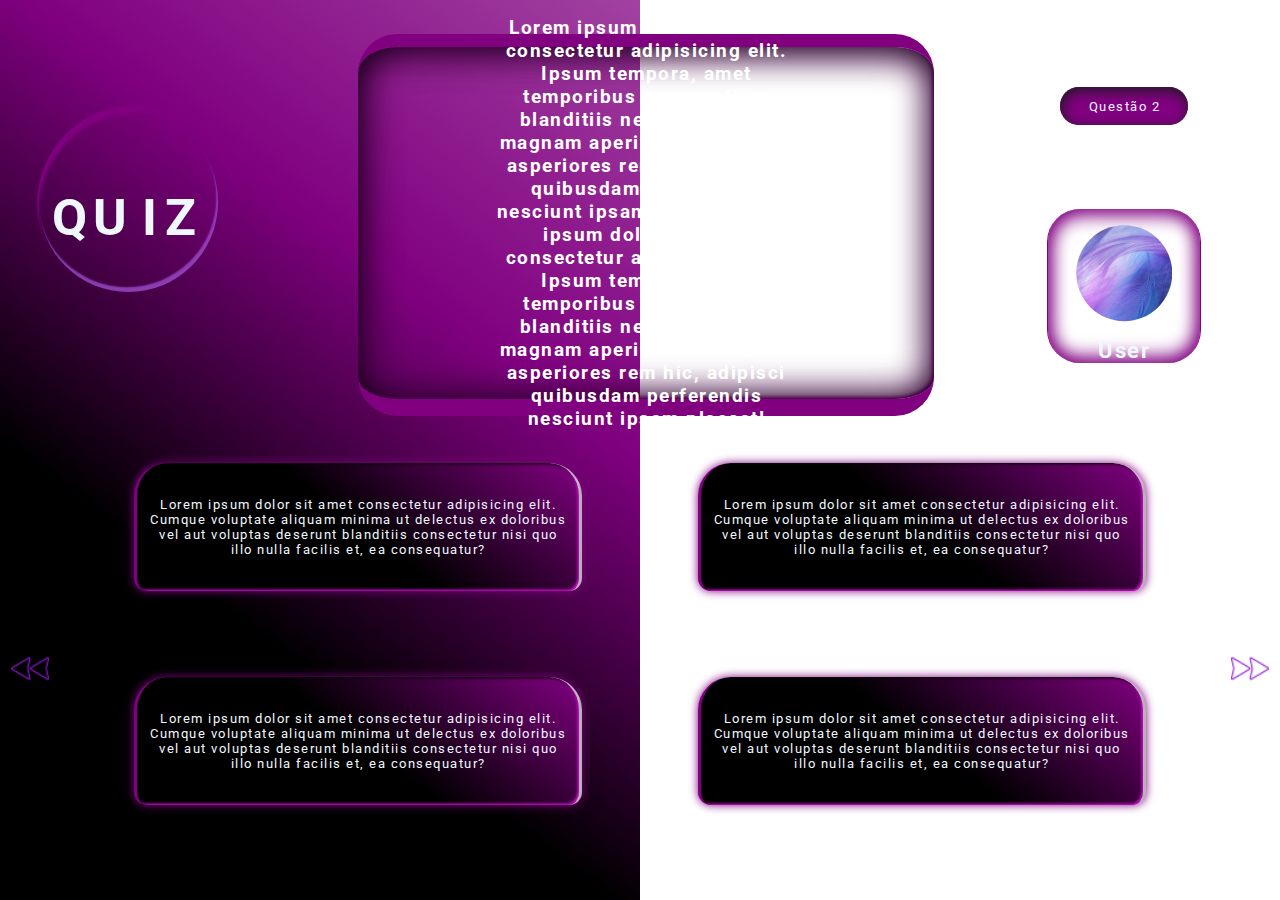
==== index2.html @ 0c753456 "first commit" ====
<!DOCTYPE html>
<html lang="en">
<head>
    <meta charset="UTF-8">
    <meta name="viewport" content="width=device-width, initial-scale=1.0">
    <link href="https://fonts.googleapis.com/css2?family=Roboto:ital,wght@0,100;0,300;0,400;0,500;0,700;0,900;1,100;1,300;1,400;1,500;1,700;1,900&display=swap" rel="stylesheet">
    <link rel="stylesheet" href="css/style.css">
    <link rel="stylesheet" href="css/animationQuiz.css">
    <title>Etec Quiz</title>
</head>
<body>
    <header>

        <div class="animation-quiz">
            <h1>
                <span class="q">
                    Q
                </span>
                <span class="u">
                    U
                </span>
                <span class="i">
                    I
                </span>
                <span class="z">
                    Z
                </span>                               
    
            </h1>
            <div class="title1"></div>
            <div class="title flex" ></div>

        </div>
        
        <div class="question-box flex">
            <h4>Lorem ipsum dolor sit amet consectetur adipisicing elit. Ipsum tempora, amet temporibus accusantium blanditiis nemo aut sequi magnam aperiam nulla earum asperiores rem hic, adipisci quibusdam perferendis nesciunt ipsam placeat!Lorem ipsum dolor sit amet consectetur adipisicing elit. Ipsum tempora, amet temporibus accusantium blanditiis nemo aut sequi magnam aperiam nulla earum asperiores rem hic, adipisci quibusdam perferendis nesciunt ipsam placeat!</h4>
        </div>
        
        <div class="content-user">

            <div class="user flex">

                <img class="img" src="img/img1.jpg" alt="">
                <h3 class="user-name" id="userName">User</h3>
            </div>

            <button class="btn-Nquestion"> Questão 2 </button>

        </div>
 
       
    </header>

    <main class="flex">

        <div class="icon-prox">
            <a  href="http://127.0.0.1:5500/index.html">
             <img src="img/anterior-botao.png" alt="PROX">
 
         </a> 
         </div>

        <div class="answer-content flex">
            
            <button class="box-answer">
                <p>Lorem ipsum dolor sit amet consectetur adipisicing elit. Cumque voluptate aliquam minima ut delectus ex doloribus vel aut voluptas deserunt blanditiis consectetur nisi quo illo nulla facilis et, ea consequatur?</p>
            </button>

            <button class="box-answer">
                <p>Lorem ipsum dolor sit amet consectetur adipisicing elit. Cumque voluptate aliquam minima ut delectus ex doloribus vel aut voluptas deserunt blanditiis consectetur nisi quo illo nulla facilis et, ea consequatur?</p>
            </button>  
            
            <button class="box-answer">
                <p>Lorem ipsum dolor sit amet consectetur adipisicing elit. Cumque voluptate aliquam minima ut delectus ex doloribus vel aut voluptas deserunt blanditiis consectetur nisi quo illo nulla facilis et, ea consequatur?</p>
            </button>

            <button class="box-answer">
                <p>Lorem ipsum dolor sit amet consectetur adipisicing elit. Cumque voluptate aliquam minima ut delectus ex doloribus vel aut voluptas deserunt blanditiis consectetur nisi quo illo nulla facilis et, ea consequatur?</p>
            </button>  

        </div>

        <div class="icon-prox">
           <a  href="http://127.0.0.1:5500/index3.html">
            <img src="img/proximo-botao.png" alt="PROX">

        </a> 
        </div>
    </main>

    <footer></footer>

</body>
</html>
---- css/style.css ----
/* ============================================================================== GERAL */

*{
    margin: 0;
    padding: 0;
    box-sizing: border-box;
    font-family: "Roboto", sans-serif;
    text-wrap: wrap;
    letter-spacing: 1.5px;
}
.flex{
    display: flex;
}
body{
    height: 100vh;
    background-image: -webkit-linear-gradient(
        233deg,
        rgba(128, 0, 128, 0.742),
        purple,
        black,
        black
    );
    background-size: contain;
    background-repeat: no-repeat;
    background-size: 50%;
    animation: animate 10s infinite linear alternate ;
    color: aliceblue;
    
}
@keyframes animate {
    0%{
        background-size: 100%;
    }
    100%{
        background-size: 300%;
    }
}
/* ============================================================================== HEADER */
header{
    display: flex;
    height: 50vh;
    width: 100%;
    justify-content: space-around;
    align-items: center;
    flex-wrap: wrap;
}
.content-user{
    width: 19%;
    height: 80%;
    display: flex;
    align-items: center;
    justify-content: space-around;
    flex-direction: column-reverse;
}
.user{
    height: 12vw;
    width: 12vw;
    flex-direction: column;
    justify-content: center;
    align-items: center;
    border-radius: 33px;
    border-left: 1px solid purple;
    border-right: 1px solid purple;
    box-shadow: 
    inset .1em .3em 1em purple,
    inset -.1em -.3em 1em purple;
    text-align: center;
    font-size: 1.5vw;
}
.img{
    height: 10vw;
    clip-path: circle();
}
.btn-Nquestion{
    background-color:purple;
    width: 10vw;
    height: 3vw;
    color: aliceblue;
    font-size: 1vw;
    border: none;
    border-radius: 33px;
    box-shadow: 
    inset .1em .3em 1em rgb(27, 26, 27),
    inset -.1em -.3em 1em purple;
}
.question-box{
    height:85%;
    width: 45%;
    border-bottom: 17px solid purple;
    border-top: 13px solid purple;
    color: white;
    text-align: center;
    align-items: center;
    justify-content: center;
    border-radius: 39px;
    box-shadow: 
    inset .1em .1em 2em black,
    inset .1em .1em 2em purple,
    inset -.1em -.1em .2em purple;
    padding: 133px;
    font-size: 1.5vw;
}
/* ============================================================================== MAIN */

main{
    justify-content: space-around;
    align-items: center;
}
.answer-content{
    width: 89%;
    height: 49vh;
    justify-content: space-around;
    flex-wrap: wrap;
    gap: 13px;
    padding: 13px;
}
.box-answer{
    background-image: -webkit-linear-gradient(
        233deg,
       rgb(128, 0, 128),
       black,
       black
   );        
   width: 35vw;
   border: none;
   height: 10vw;
   color: aliceblue;
   justify-content: space-around;
   align-items: center;
   letter-spacing: .5px;
   padding: 13px ;
   border-left: 3px solid purple;
   border-right: 3px solid rgba(213, 213, 213, 0.845);
   border-top-left-radius: 33px;
   border-top-right-radius: 33px;
   border-bottom-right-radius: 13px;
   border-bottom-left-radius: 13px;
   box-shadow: 0px 0px 10px purple,
   inset .1em .1em .2em black,
   inset -.1em -.1em .2em rgb(239, 15, 239);
   font-size: 1vw;
}
.right{
    background-image: -webkit-linear-gradient(
         233deg,
        rgb(15, 188, 56),
        black,
        black
    );        
    width: 35vw;
    height: 10vw;
    border: none;
    color: aliceblue;
    justify-content: space-around;
    align-items: center;
    text-align: justify;
    letter-spacing: .5px;
    padding: 13px ;
    border-left: 3px solid rgb(15, 188, 56);
    border-right: 3px solid rgba(213, 213, 213, 0.845);
    border-top-left-radius: 33px;
    border-top-right-radius: 33px;
    border-bottom-right-radius: 13px;
    border-bottom-left-radius: 13px;
    box-shadow: 0px 0px 10px rgb(15, 188, 56),
    inset .1em .1em .2em black,
    inset -.1em -.1em .2em rgb(11, 236, 4);

}
.icon-prox{
    height: 70%;
    width: 3%;
    display: flex;
    align-items: center;
    justify-content: center;
 
}
.icon-prox img{
    height: 3vw;
    animation: arrow 1s infinite ease-in-out alternate;
}
.icon-prox img:hover{
    height: 3.5vw;
    animation: arrow 1s infinite ease-in-out alternate;
}

@keyframes arrow {
    0%{
        transform: translateX(0);
    }
    100%{
        transform: translateX(30px);
    }
}

/* ============================================================================== MEdiaQuery HEADER */
@media (max-width:450px){
    header{
        flex-direction: column-reverse;
        height: 66%;
    }
    .question-box{
        width: 89%;
        height:53%;
        padding: 13px;
        font-size: small;

    }
    .content-user{
        height: 25%;
        width: 35%;
    }
    .user{
        height: 21vw;
        width: 21vw;
    }
    .btn-Nquestion{
        height: 5vw;
        width: 15vw;
        font-size: 1.5vw;
    }
    .answer-content{
        flex-direction: column;
        justify-content: center;
        align-items: center;
        display: grid;
    }
    main{
        flex-direction: column;
        height: 10%;
    }
    .box-answer{
        font-size: 1vw;
        height: 100%;
        width: 99%;
    }
}

@media (min-width:768px) and (max-width:1023px){
    header{
        display: flex;
        height:65%;
    }
    .question-box{
        width: 89%;
        height:23%;
        font-size: 2vw;

    }
    .user{
        height: 21vw;
        width: 21vw;
    }
    .content-user{
        height: 35%;
        width: 35%;
    }

}
/* ============================================================================== MEdiaQuery MAIN */
@media (max-width:450px){
  
    .answer-content{
        width: 89%;
        height: 33vh;
        flex-wrap: wrap;
        justify-content: space-around;
        gap: 13px;
        padding: 13px;
    }
    .answer-content{
        flex-direction: column;
        justify-content: center;
        align-items: center;
        display: grid;
        margin-top: 13px;

    }
    main{
        flex-direction: column;
        height: 10%;
    }
    .box-answer{
        font-size: 1vw;
        height: 100%;
        width: 99%;
    }
    .icon-prox img{
        height: 5vw;
    }
}
@media (min-width:768px) and (max-width:1023px){
    .answer-content{
        width: 89%;
        height: 33vh;
        flex-wrap: wrap;
        justify-content: space-around;
        gap: 13px;
        padding: 13px;
    }
    .answer-content{
        flex-direction: column;
        justify-content: center;
        align-items: center;
        display: grid;
        margin-top: 13px;
    }
    main{
        flex-direction: column;
        height: 10%;
    }
    .box-answer{
        font-size: 1vw;
        height: 100%;
        width: 99%;
    }
    .icon-prox img{
        margin-top: 55px;
    }

}
@media (min-width:500px) and (max-width:540px){
    .question-box{
        font-size: 1vw;
        text-align: center;
    }

    .answer-content{
        width: 89%;
        height: 33vh;
        flex-wrap: wrap;
        justify-content: space-around;
        gap: 13px;
        padding: 13px;
    }
    .answer-content{
        flex-direction: column;
        justify-content: center;
        align-items: center;
        display: grid;
        margin-top: 13px;
    }
    main{
        flex-direction: column;
        height: 10%;
    }
    .box-answer{
        font-size: 1vw;
        height: 100%;
        width: 99%;
    }
    .icon-prox img{
        margin-top: 55px;
    }

}
---- css/animationQuiz.css ----
.animation-quiz{
    height: 20vw;
    width: 20vw;
    position: relative;
}
.title{
    width: 15.5vw;
    height: 15.5vw;
    border-radius: 50%;
    position: absolute;
    left: 1.3%;
    top: 3%;
    box-shadow: 
    inset .1em .5em .2em purple;
    animation: rotate1 8s infinite linear reverse;
}
.title1{
    width: 14vw;
    height: 14vw;
    border-radius: 50%;
    position: absolute;
    left: 2%;
    top: 6%;
    box-shadow: 
    inset -.1em -.3em .1em rgba(155, 72, 199, 0.836);
    animation: rotate 10s infinite linear;
}
@keyframes rotate {
    0%{
        transform: rotate(0);

    }
    
    100%{
        transform: rotate(360deg);
    }
}
@keyframes rotate1 {
    0%{
        transform: rotate(0);
        filter: blur(5px);
    }
    
    100%{
        transform: rotate(360deg);
        filter: blur(5px);
    }
}

.q{
    animation: quiz 5.5s infinite linear alternate-reverse, 
    quiz-r 4.5s infinite linear alternate-reverse ;    
    position: absolute;
    left:7%;
    top: 35%;
}
.u{
    animation: quizu 5.5s infinite linear alternate-reverse, 
    quizu-r 4.5s infinite linear alternate-reverse ;  
    position: absolute;
    left:23%;
    top: 35%;
}
.i{
    animation: quiz 5.5s infinite linear alternate-reverse, 
    quiz-r 4.5s infinite linear alternate-reverse ; 
    position: absolute;
    left:42%;
    top: 35%;
}
.z{
    animation: quizu 5.5s infinite linear alternate-reverse, 
    quizu-r 4.5s infinite linear alternate-reverse ;
    position: absolute;
    left:51%;
    top: 35%;
}
.span{
    position: relative;
    width: 100%;
    height: 6vw;
}
@keyframes quiz {
    0%{
        transform: rotateX(-33deg);
        transform: scale(30px);
        text-shadow: purple 0px 0px 33px;
        top: 30%;
    }
    33%{
        transform: skewX(-5deg);
        transform: scale(33px);
        opacity: 0;

    }
    66%{
        transform: skewX(-8deg);
        transform: scale(35px);

    }
    100%{
        transform : skewX(-13deg);
        transform: scale(38px);
        color: purple;
        text-shadow:  purple 0px 0px 33px;
    }
}

@keyframes quiz-r {
    0%{
        transform: scale(30px);
        transition: 1s;
    }
    33%{
        transform: skewX(5deg);
        transform: scaleX(33px);
        transform: rotateY(0deg);

    }
    66%{
        transform: skewX(8deg);
        transform: scale(35px);
        transform: rotateY(180deg);

    }
    100%{
        transform: skewX(13deg);
        transform: scale(38px);
        filter: blur(1px);
        text-shadow: purple 0px 0px 13px;
        height: 15vw;

    }
}
/* ================================= animacão letra u */

@keyframes quizu {
    0%{
        transform: rotate(-33deg);
        transform: scale(40px);
    }
    33%{
        transform: skewX(5deg);
        transform: scale(43px);

    }
    66%{
        transform: skewX(8deg);
        transform: scale(45px);
        height: 5vw;
        top: 30%;

    }
    100%{
        transform: skewX(13deg);
        transform: scale(48px);
        text-shadow: purple 0px 0px 33px;
        filter: blur(1px);
        height: 15vw;
        color: purple;

    }
}
@keyframes quizu-r {
    0%{
        transform: scale(40px);
    }
    33%{
        transform: skewX(-5deg);
        transform: scaleX(43px);
        transform: rotateY(0deg);

    }
    66%{
        transform: skewX(-8deg);
        transform: scale(45px);
        transform: rotateY(180deg);

    }
    100%{
        transform: skewX(-13deg);
        transform: scale(48px);
        text-shadow: purple 0px 0px 33px;

    }
}
span{
    font-size: 4vw;
}
/* =============================================================== Animação Media Query */
@media (max-width:450px){

    .q{
        animation: quiz 5.5s infinite linear alternate-reverse, 
        quiz-r 4.5s infinite linear alternate-reverse ;    
        position: absolute;
        left:7%;
        top: 35%;
    }
    .u{
        animation: quizu 5.5s infinite linear alternate-reverse, 
        quizu-r 4.5s infinite linear alternate-reverse ;  
        position: absolute;
        left:23%;
        top: 35%;
    }
    .i{
        animation: quiz 5.5s infinite linear alternate-reverse, 
        quiz-r 4.5s infinite linear alternate-reverse ; 
        position: absolute;
        left:42%;
        top: 35%;
    }
    .z{
        animation: quizu 5.5s infinite linear alternate-reverse, 
        quizu-r 4.5s infinite linear alternate-reverse ;
        position: absolute;
        left:51%;
        top: 35%;
    }

    @keyframes quiz {
        0%{
            transform: rotateX(-33deg);
            transform: scale(30px);
            text-shadow: purple 0px 0px 33px;
            top: 30%;
        }
        33%{
            transform: skewX(-5deg);
            transform: scale(33px);
            opacity: 0;
    
        }
        66%{
            transform: skewX(-8deg);
            transform: scale(35px);
    
        }
        100%{
            transform : skewX(-13deg);
            transform: scale(38px);
            color: purple;
            text-shadow:  purple 0px 0px 33px;
        }
    }
    
    @keyframes quiz-r {
        0%{
            transform: scale(30px);
            transition: 1s;
        }
        33%{
            transform: skewX(5deg);
            transform: scaleX(33px);
            transform: rotateY(0deg);
    
        }
        66%{
            transform: skewX(8deg);
            transform: scale(35px);
            transform: rotateY(180deg);
    
        }
        100%{
            transform: skewX(13deg);
            transform: scale(38px);
            filter: blur(1px);
            text-shadow: purple 0px 0px 13px;
            height: 15vw;
    
        }
    }
    /* ================================= animacão letra u */
    
    @keyframes quizu {
        0%{
            transform: rotate(-33deg);
            transform: scale(40px);
        }
        33%{
            transform: skewX(5deg);
            transform: scale(43px);
    
        }
        66%{
            transform: skewX(8deg);
            transform: scale(45px);
            height: 5vw;
            top: 30%;
    
        }
        100%{
            transform: skewX(13deg);
            transform: scale(48px);
            text-shadow: purple 0px 0px 33px;
            filter: blur(1px);
            height: 15vw;
            color: purple;
    
        }
    }
    @keyframes quizu-r {
        0%{
            transform: scale(40px);
        }
        33%{
            transform: skewX(-5deg);
            transform: scaleX(43px);
            transform: rotateY(0deg);
    
        }
        66%{
            transform: skewX(-8deg);
            transform: scale(45px);
            transform: rotateY(180deg);
    
        }
        100%{
            transform: skewX(-13deg);
            transform: scale(48px);
            text-shadow: purple 0px 0px 33px;
    
        }
    }
}
/* ==================================================================== TABLETS */
@media (min-width:768px) and (max-width:1024px){
    .q{
        animation: quiz 5.5s infinite linear alternate-reverse, 
        quiz-r 4.5s infinite linear alternate-reverse ;    
        position: absolute;
        left:7%;
        top: 35%;
    }
    .u{
        animation: quizu 5.5s infinite linear alternate-reverse, 
        quizu-r 4.5s infinite linear alternate-reverse ;  
        position: absolute;
        left:23%;
        top: 35%;
    }
    .i{
        animation: quiz 5.5s infinite linear alternate-reverse, 
        quiz-r 4.5s infinite linear alternate-reverse ; 
        position: absolute;
        left:42%;
        top: 35%;
    }
    .z{
        animation: quizu 5.5s infinite linear alternate-reverse, 
        quizu-r 4.5s infinite linear alternate-reverse ;
        position: absolute;
        left:51%;
        top: 35%;
    }
    @keyframes quiz {
        0%{
            transform: rotateX(-33deg);
            transform: scale(30px);
            text-shadow: purple 0px 0px 33px;
            top: 30%;
        }
        33%{
            transform: skewX(-5deg);
            transform: scale(33px);
            opacity: 0;
    
        }
        66%{
            transform: skewX(-8deg);
            transform: scale(35px);
    
        }
        100%{
            transform : skewX(-13deg);
            transform: scale(38px);
            color: purple;
            text-shadow:  purple 0px 0px 33px;
        }
    }
    
    @keyframes quiz-r {
        0%{
            transform: scale(30px);
            transition: 1s;
        }
        33%{
            transform: skewX(5deg);
            transform: scaleX(33px);
            transform: rotateY(0deg);
    
        }
        66%{
            transform: skewX(8deg);
            transform: scale(35px);
            transform: rotateY(180deg);
    
        }
        100%{
            transform: skewX(13deg);
            transform: scale(38px);
            filter: blur(1px);
            text-shadow: purple 0px 0px 13px;
            height: 15vw;
    
        }
    }
    /* ================================= animacão letra u */
    
    @keyframes quizu {
        0%{
            transform: rotate(-33deg);
            transform: scale(40px);
        }
        33%{
            transform: skewX(5deg);
            transform: scale(43px);
    
        }
        66%{
            transform: skewX(8deg);
            transform: scale(45px);
            height: 5vw;
            top: 30%;
    
        }
        100%{
            transform: skewX(13deg);
            transform: scale(48px);
            text-shadow: purple 0px 0px 33px;
            filter: blur(1px);
            height: 15vw;
            color: purple;
    
        }
    }
    @keyframes quizu-r {
        0%{
            transform: scale(40px);
        }
        33%{
            transform: skewX(-5deg);
            transform: scaleX(43px);
            transform: rotateY(0deg);
    
        }
        66%{
            transform: skewX(-8deg);
            transform: scale(45px);
            transform: rotateY(180deg);
    
        }
        100%{
            transform: skewX(-13deg);
            transform: scale(48px);
            text-shadow: purple 0px 0px 33px;
    
        }
    }
}
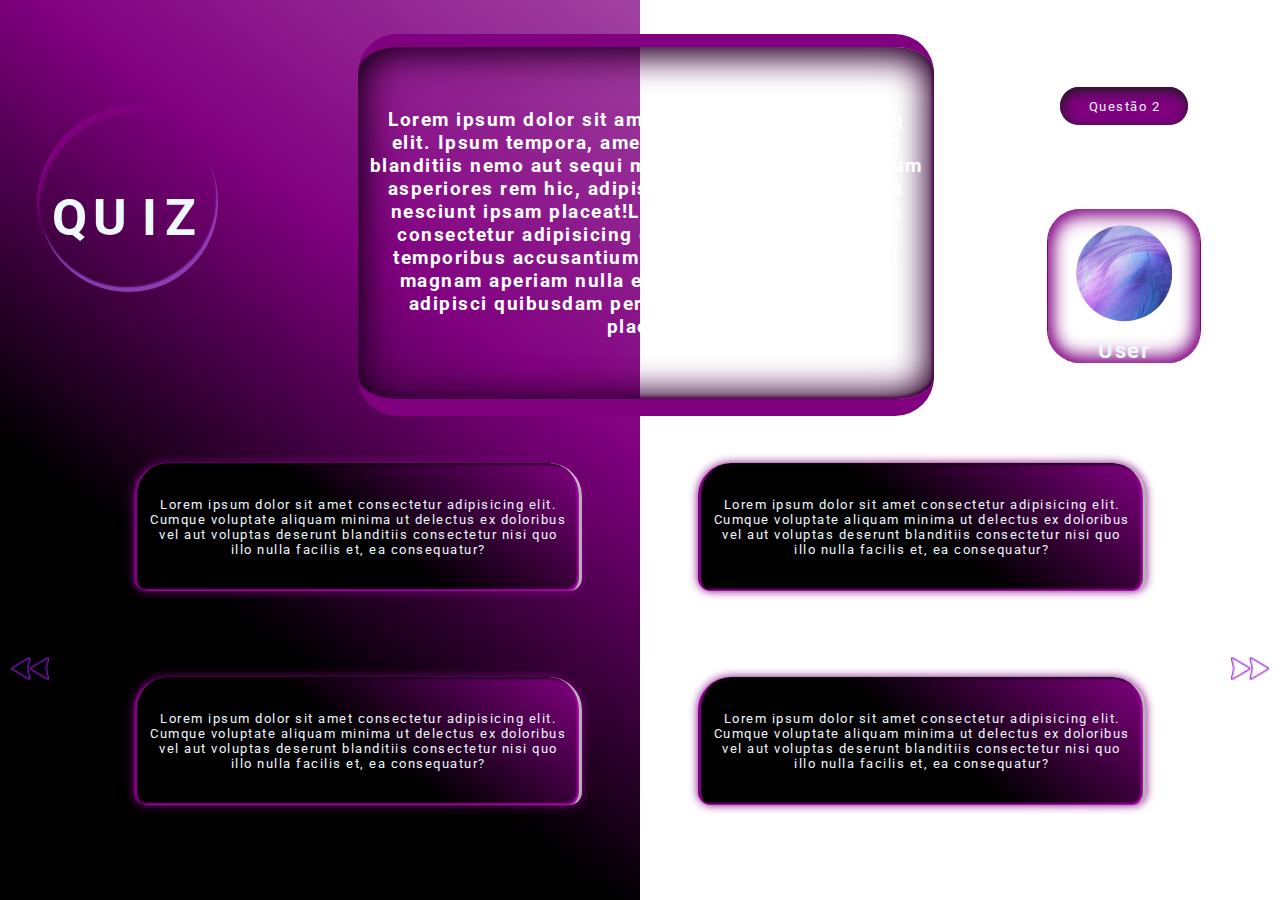
==== commit 18d408d4: "Add files via upload" ====
--- a/index2.html
+++ b/index2.html
@@ -1,94 +1,94 @@
-<!DOCTYPE html>
-<html lang="en">
-<head>
-    <meta charset="UTF-8">
-    <meta name="viewport" content="width=device-width, initial-scale=1.0">
-    <link href="https://fonts.googleapis.com/css2?family=Roboto:ital,wght@0,100;0,300;0,400;0,500;0,700;0,900;1,100;1,300;1,400;1,500;1,700;1,900&display=swap" rel="stylesheet">
-    <link rel="stylesheet" href="css/style.css">
-    <link rel="stylesheet" href="css/animationQuiz.css">
-    <title>Etec Quiz</title>
-</head>
-<body>
-    <header>
-
-        <div class="animation-quiz">
-            <h1>
-                <span class="q">
-                    Q
-                </span>
-                <span class="u">
-                    U
-                </span>
-                <span class="i">
-                    I
-                </span>
-                <span class="z">
-                    Z
-                </span>                               
-    
-            </h1>
-            <div class="title1"></div>
-            <div class="title flex" ></div>
-
-        </div>
-        
-        <div class="question-box flex">
-            <h4>Lorem ipsum dolor sit amet consectetur adipisicing elit. Ipsum tempora, amet temporibus accusantium blanditiis nemo aut sequi magnam aperiam nulla earum asperiores rem hic, adipisci quibusdam perferendis nesciunt ipsam placeat!Lorem ipsum dolor sit amet consectetur adipisicing elit. Ipsum tempora, amet temporibus accusantium blanditiis nemo aut sequi magnam aperiam nulla earum asperiores rem hic, adipisci quibusdam perferendis nesciunt ipsam placeat!</h4>
-        </div>
-        
-        <div class="content-user">
-
-            <div class="user flex">
-
-                <img class="img" src="img/img1.jpg" alt="">
-                <h3 class="user-name" id="userName">User</h3>
-            </div>
-
-            <button class="btn-Nquestion"> Questão 2 </button>
-
-        </div>
- 
-       
-    </header>
-
-    <main class="flex">
-
-        <div class="icon-prox">
-            <a  href="http://127.0.0.1:5500/index.html">
-             <img src="img/anterior-botao.png" alt="PROX">
- 
-         </a> 
-         </div>
-
-        <div class="answer-content flex">
-            
-            <button class="box-answer">
-                <p>Lorem ipsum dolor sit amet consectetur adipisicing elit. Cumque voluptate aliquam minima ut delectus ex doloribus vel aut voluptas deserunt blanditiis consectetur nisi quo illo nulla facilis et, ea consequatur?</p>
-            </button>
-
-            <button class="box-answer">
-                <p>Lorem ipsum dolor sit amet consectetur adipisicing elit. Cumque voluptate aliquam minima ut delectus ex doloribus vel aut voluptas deserunt blanditiis consectetur nisi quo illo nulla facilis et, ea consequatur?</p>
-            </button>  
-            
-            <button class="box-answer">
-                <p>Lorem ipsum dolor sit amet consectetur adipisicing elit. Cumque voluptate aliquam minima ut delectus ex doloribus vel aut voluptas deserunt blanditiis consectetur nisi quo illo nulla facilis et, ea consequatur?</p>
-            </button>
-
-            <button class="box-answer">
-                <p>Lorem ipsum dolor sit amet consectetur adipisicing elit. Cumque voluptate aliquam minima ut delectus ex doloribus vel aut voluptas deserunt blanditiis consectetur nisi quo illo nulla facilis et, ea consequatur?</p>
-            </button>  
-
-        </div>
-
-        <div class="icon-prox">
-           <a  href="http://127.0.0.1:5500/index3.html">
-            <img src="img/proximo-botao.png" alt="PROX">
-
-        </a> 
-        </div>
-    </main>
-
-    <footer></footer>
-
-</body>
+<!DOCTYPE html>
+<html lang="en">
+<head>
+    <meta charset="UTF-8">
+    <meta name="viewport" content="width=device-width, initial-scale=1.0">
+    <link href="https://fonts.googleapis.com/css2?family=Roboto:ital,wght@0,100;0,300;0,400;0,500;0,700;0,900;1,100;1,300;1,400;1,500;1,700;1,900&display=swap" rel="stylesheet">
+    <link rel="stylesheet" href="css/style.css">
+    <link rel="stylesheet" href="css/animationQuiz.css">
+    <title>Etec Quiz</title>
+</head>
+<body>
+    <header>
+
+        <div class="animation-quiz">
+            <h1>
+                <span class="q">
+                    Q
+                </span>
+                <span class="u">
+                    U
+                </span>
+                <span class="i">
+                    I
+                </span>
+                <span class="z">
+                    Z
+                </span>                               
+    
+            </h1>
+            <div class="title1"></div>
+            <div class="title flex" ></div>
+
+        </div>
+        
+        <div class="question-box flex">
+            <h4>Lorem ipsum dolor sit amet consectetur adipisicing elit. Ipsum tempora, amet temporibus accusantium blanditiis nemo aut sequi magnam aperiam nulla earum asperiores rem hic, adipisci quibusdam perferendis nesciunt ipsam placeat!Lorem ipsum dolor sit amet consectetur adipisicing elit. Ipsum tempora, amet temporibus accusantium blanditiis nemo aut sequi magnam aperiam nulla earum asperiores rem hic, adipisci quibusdam perferendis nesciunt ipsam placeat!</h4>
+        </div>
+        
+        <div class="content-user">
+
+            <div class="user flex">
+
+                <img class="img" src="img/img1.jpg" alt="">
+                <h3 class="user-name" id="userName">User</h3>
+            </div>
+
+            <button class="btn-Nquestion"> Questão 2 </button>
+
+        </div>
+ 
+       
+    </header>
+
+    <main class="flex">
+
+        <div class="icon-prox">
+            <a  href="http://127.0.0.1:5500/index.html">
+             <img src="img/anterior-botao.png" alt="PROX">
+ 
+         </a> 
+         </div>
+
+        <div class="answer-content flex">
+            
+            <button class="box-answer">
+                <p>Lorem ipsum dolor sit amet consectetur adipisicing elit. Cumque voluptate aliquam minima ut delectus ex doloribus vel aut voluptas deserunt blanditiis consectetur nisi quo illo nulla facilis et, ea consequatur?</p>
+            </button>
+
+            <button class="box-answer">
+                <p>Lorem ipsum dolor sit amet consectetur adipisicing elit. Cumque voluptate aliquam minima ut delectus ex doloribus vel aut voluptas deserunt blanditiis consectetur nisi quo illo nulla facilis et, ea consequatur?</p>
+            </button>  
+            
+            <button class="box-answer">
+                <p>Lorem ipsum dolor sit amet consectetur adipisicing elit. Cumque voluptate aliquam minima ut delectus ex doloribus vel aut voluptas deserunt blanditiis consectetur nisi quo illo nulla facilis et, ea consequatur?</p>
+            </button>
+
+            <button class="box-answer">
+                <p>Lorem ipsum dolor sit amet consectetur adipisicing elit. Cumque voluptate aliquam minima ut delectus ex doloribus vel aut voluptas deserunt blanditiis consectetur nisi quo illo nulla facilis et, ea consequatur?</p>
+            </button>  
+
+        </div>
+
+        <div class="icon-prox">
+           <a  href="http://127.0.0.1:5500/index3.html">
+            <img src="img/proximo-botao.png" alt="PROX">
+
+        </a> 
+        </div>
+    </main>
+
+    <footer></footer>
+
+</body>
 </html>--- a/css/style.css
+++ b/css/style.css
@@ -1,356 +1,375 @@
-/* ============================================================================== GERAL */
-
-*{
-    margin: 0;
-    padding: 0;
-    box-sizing: border-box;
-    font-family: "Roboto", sans-serif;
-    text-wrap: wrap;
-    letter-spacing: 1.5px;
-}
-.flex{
-    display: flex;
-}
-body{
-    height: 100vh;
-    background-image: -webkit-linear-gradient(
-        233deg,
-        rgba(128, 0, 128, 0.742),
-        purple,
-        black,
-        black
-    );
-    background-size: contain;
-    background-repeat: no-repeat;
-    background-size: 50%;
-    animation: animate 10s infinite linear alternate ;
-    color: aliceblue;
-    
-}
-@keyframes animate {
-    0%{
-        background-size: 100%;
-    }
-    100%{
-        background-size: 300%;
-    }
-}
-/* ============================================================================== HEADER */
-header{
-    display: flex;
-    height: 50vh;
-    width: 100%;
-    justify-content: space-around;
-    align-items: center;
-    flex-wrap: wrap;
-}
-.content-user{
-    width: 19%;
-    height: 80%;
-    display: flex;
-    align-items: center;
-    justify-content: space-around;
-    flex-direction: column-reverse;
-}
-.user{
-    height: 12vw;
-    width: 12vw;
-    flex-direction: column;
-    justify-content: center;
-    align-items: center;
-    border-radius: 33px;
-    border-left: 1px solid purple;
-    border-right: 1px solid purple;
-    box-shadow: 
-    inset .1em .3em 1em purple,
-    inset -.1em -.3em 1em purple;
-    text-align: center;
-    font-size: 1.5vw;
-}
-.img{
-    height: 10vw;
-    clip-path: circle();
-}
-.btn-Nquestion{
-    background-color:purple;
-    width: 10vw;
-    height: 3vw;
-    color: aliceblue;
-    font-size: 1vw;
-    border: none;
-    border-radius: 33px;
-    box-shadow: 
-    inset .1em .3em 1em rgb(27, 26, 27),
-    inset -.1em -.3em 1em purple;
-}
-.question-box{
-    height:85%;
-    width: 45%;
-    border-bottom: 17px solid purple;
-    border-top: 13px solid purple;
-    color: white;
-    text-align: center;
-    align-items: center;
-    justify-content: center;
-    border-radius: 39px;
-    box-shadow: 
-    inset .1em .1em 2em black,
-    inset .1em .1em 2em purple,
-    inset -.1em -.1em .2em purple;
-    padding: 133px;
-    font-size: 1.5vw;
-}
-/* ============================================================================== MAIN */
-
-main{
-    justify-content: space-around;
-    align-items: center;
-}
-.answer-content{
-    width: 89%;
-    height: 49vh;
-    justify-content: space-around;
-    flex-wrap: wrap;
-    gap: 13px;
-    padding: 13px;
-}
-.box-answer{
-    background-image: -webkit-linear-gradient(
-        233deg,
-       rgb(128, 0, 128),
-       black,
-       black
-   );        
-   width: 35vw;
-   border: none;
-   height: 10vw;
-   color: aliceblue;
-   justify-content: space-around;
-   align-items: center;
-   letter-spacing: .5px;
-   padding: 13px ;
-   border-left: 3px solid purple;
-   border-right: 3px solid rgba(213, 213, 213, 0.845);
-   border-top-left-radius: 33px;
-   border-top-right-radius: 33px;
-   border-bottom-right-radius: 13px;
-   border-bottom-left-radius: 13px;
-   box-shadow: 0px 0px 10px purple,
-   inset .1em .1em .2em black,
-   inset -.1em -.1em .2em rgb(239, 15, 239);
-   font-size: 1vw;
-}
-.right{
-    background-image: -webkit-linear-gradient(
-         233deg,
-        rgb(15, 188, 56),
-        black,
-        black
-    );        
-    width: 35vw;
-    height: 10vw;
-    border: none;
-    color: aliceblue;
-    justify-content: space-around;
-    align-items: center;
-    text-align: justify;
-    letter-spacing: .5px;
-    padding: 13px ;
-    border-left: 3px solid rgb(15, 188, 56);
-    border-right: 3px solid rgba(213, 213, 213, 0.845);
-    border-top-left-radius: 33px;
-    border-top-right-radius: 33px;
-    border-bottom-right-radius: 13px;
-    border-bottom-left-radius: 13px;
-    box-shadow: 0px 0px 10px rgb(15, 188, 56),
-    inset .1em .1em .2em black,
-    inset -.1em -.1em .2em rgb(11, 236, 4);
-
-}
-.icon-prox{
-    height: 70%;
-    width: 3%;
-    display: flex;
-    align-items: center;
-    justify-content: center;
- 
-}
-.icon-prox img{
-    height: 3vw;
-    animation: arrow 1s infinite ease-in-out alternate;
-}
-.icon-prox img:hover{
-    height: 3.5vw;
-    animation: arrow 1s infinite ease-in-out alternate;
-}
-
-@keyframes arrow {
-    0%{
-        transform: translateX(0);
-    }
-    100%{
-        transform: translateX(30px);
-    }
-}
-
-/* ============================================================================== MEdiaQuery HEADER */
-@media (max-width:450px){
-    header{
-        flex-direction: column-reverse;
-        height: 66%;
-    }
-    .question-box{
-        width: 89%;
-        height:53%;
-        padding: 13px;
-        font-size: small;
-
-    }
-    .content-user{
-        height: 25%;
-        width: 35%;
-    }
-    .user{
-        height: 21vw;
-        width: 21vw;
-    }
-    .btn-Nquestion{
-        height: 5vw;
-        width: 15vw;
-        font-size: 1.5vw;
-    }
-    .answer-content{
-        flex-direction: column;
-        justify-content: center;
-        align-items: center;
-        display: grid;
-    }
-    main{
-        flex-direction: column;
-        height: 10%;
-    }
-    .box-answer{
-        font-size: 1vw;
-        height: 100%;
-        width: 99%;
-    }
-}
-
-@media (min-width:768px) and (max-width:1023px){
-    header{
-        display: flex;
-        height:65%;
-    }
-    .question-box{
-        width: 89%;
-        height:23%;
-        font-size: 2vw;
-
-    }
-    .user{
-        height: 21vw;
-        width: 21vw;
-    }
-    .content-user{
-        height: 35%;
-        width: 35%;
-    }
-
-}
-/* ============================================================================== MEdiaQuery MAIN */
-@media (max-width:450px){
-  
-    .answer-content{
-        width: 89%;
-        height: 33vh;
-        flex-wrap: wrap;
-        justify-content: space-around;
-        gap: 13px;
-        padding: 13px;
-    }
-    .answer-content{
-        flex-direction: column;
-        justify-content: center;
-        align-items: center;
-        display: grid;
-        margin-top: 13px;
-
-    }
-    main{
-        flex-direction: column;
-        height: 10%;
-    }
-    .box-answer{
-        font-size: 1vw;
-        height: 100%;
-        width: 99%;
-    }
-    .icon-prox img{
-        height: 5vw;
-    }
-}
-@media (min-width:768px) and (max-width:1023px){
-    .answer-content{
-        width: 89%;
-        height: 33vh;
-        flex-wrap: wrap;
-        justify-content: space-around;
-        gap: 13px;
-        padding: 13px;
-    }
-    .answer-content{
-        flex-direction: column;
-        justify-content: center;
-        align-items: center;
-        display: grid;
-        margin-top: 13px;
-    }
-    main{
-        flex-direction: column;
-        height: 10%;
-    }
-    .box-answer{
-        font-size: 1vw;
-        height: 100%;
-        width: 99%;
-    }
-    .icon-prox img{
-        margin-top: 55px;
-    }
-
-}
-@media (min-width:500px) and (max-width:540px){
-    .question-box{
-        font-size: 1vw;
-        text-align: center;
-    }
-
-    .answer-content{
-        width: 89%;
-        height: 33vh;
-        flex-wrap: wrap;
-        justify-content: space-around;
-        gap: 13px;
-        padding: 13px;
-    }
-    .answer-content{
-        flex-direction: column;
-        justify-content: center;
-        align-items: center;
-        display: grid;
-        margin-top: 13px;
-    }
-    main{
-        flex-direction: column;
-        height: 10%;
-    }
-    .box-answer{
-        font-size: 1vw;
-        height: 100%;
-        width: 99%;
-    }
-    .icon-prox img{
-        margin-top: 55px;
-    }
-
+/* ============================================================================== GERAL */
+
+*{
+    margin: 0;
+    padding: 0;
+    box-sizing: border-box;
+    font-family: "Roboto", sans-serif;
+    text-wrap: wrap;
+    letter-spacing: 1.5px;
+}
+.flex{
+    display: flex;
+}
+body{
+    height: 100vh;
+    background-image: -webkit-linear-gradient(
+        233deg,
+        rgba(128, 0, 128, 0.742),
+        purple,
+        black,
+        black
+    );
+    background-size: contain;
+    background-repeat: no-repeat;
+    background-size: 50%;
+    animation: animate 10s infinite linear alternate ;
+    color: aliceblue;
+    
+}
+@keyframes animate {
+    0%{
+        background-size: 100%;
+    }
+    100%{
+        background-size: 300%;
+    }
+}
+/* ============================================================================== HEADER */
+header{
+    display: flex;
+    height: 50vh;
+    width: 100%;
+    justify-content: space-around;
+    align-items: center;
+    flex-wrap: wrap;
+}
+.content-user{
+    width: 19%;
+    height: 80%;
+    display: flex;
+    align-items: center;
+    justify-content: space-around;
+    flex-direction: column-reverse;
+}
+.user{
+    height: 12vw;
+    width: 12vw;
+    flex-direction: column;
+    justify-content: center;
+    align-items: center;
+    border-radius: 33px;
+    border-left: 1px solid purple;
+    border-right: 1px solid purple;
+    box-shadow: 
+    inset .1em .3em 1em purple,
+    inset -.1em -.3em 1em purple;
+    text-align: center;
+    font-size: 1.5vw;
+}
+.img{
+    height: 10vw;
+    clip-path: circle();
+}
+.btn-Nquestion{
+    background-color:purple;
+    width: 10vw;
+    height: 3vw;
+    color: aliceblue;
+    font-size: 1vw;
+    border: none;
+    border-radius: 33px;
+    box-shadow: 
+    inset .1em .3em 1em rgb(27, 26, 27),
+    inset -.1em -.3em 1em purple;
+}
+.question-box{
+    height:85%;
+    width: 45%;
+    border-bottom: 17px solid purple;
+    border-top: 13px solid purple;
+    color: white;
+    align-items: center;
+    justify-content: center;
+    border-radius: 39px;
+    box-shadow: 
+    inset .1em .1em 2em black,
+    inset .1em .1em 2em purple,
+    inset -.1em -.1em .2em purple;
+    padding: 10px;
+    text-align: center;
+    font-size: 1.5vw;
+}
+/* ============================================================================== MAIN */
+
+main{
+    justify-content: space-around;
+    align-items: center;
+}
+button:hover{
+    background-image: -webkit-linear-gradient(
+         233deg,
+        rgb(87, 4, 122),
+        black,
+        black
+    );
+    border-left: 3px solid rgb(87, 4, 122);
+    border-right: 3px solid rgba(213, 213, 213, 0.845);
+    border-top-left-radius: 33px;
+    border-top-right-radius: 33px;
+    border-bottom-right-radius: 13px;
+    border-bottom-left-radius: 13px;
+    box-shadow: 0px 0px 10px rgb(87, 4, 122),
+    inset .1em .1em .2em black,
+    inset -.1em -.1em .2em rgb(87, 4, 122);
+    transition: .5s;
+}
+.answer-content{
+    width: 89%;
+    height: 49vh;
+    justify-content: space-around;
+    flex-wrap: wrap;
+    gap: 13px;
+    padding: 13px;
+}
+.box-answer{
+    background-image: -webkit-linear-gradient(
+        233deg,
+       rgb(128, 0, 128),
+       black,
+       black
+   );        
+   width: 35vw;
+   border: none;
+   height: 10vw;
+   color: aliceblue;
+   justify-content: space-around;
+   align-items: center;
+   letter-spacing: .5px;
+   padding: 13px ;
+   border-left: 3px solid purple;
+   border-right: 3px solid rgba(213, 213, 213, 0.845);
+   border-top-left-radius: 33px;
+   border-top-right-radius: 33px;
+   border-bottom-right-radius: 13px;
+   border-bottom-left-radius: 13px;
+   box-shadow: 0px 0px 10px purple,
+   inset .1em .1em .2em black,
+   inset -.1em -.1em .2em rgb(239, 15, 239);
+   font-size: 1vw;
+}
+.right{
+    background-image: -webkit-linear-gradient(
+         233deg,
+        rgb(15, 188, 56),
+        black,
+        black
+    );        
+    width: 35vw;
+    height: 10vw;
+    border: none;
+    color: aliceblue;
+    justify-content: space-around;
+    align-items: center;
+    text-align: justify;
+    letter-spacing: .5px;
+    padding: 13px ;
+    border-left: 3px solid rgb(15, 188, 56);
+    border-right: 3px solid rgba(213, 213, 213, 0.845);
+    border-top-left-radius: 33px;
+    border-top-right-radius: 33px;
+    border-bottom-right-radius: 13px;
+    border-bottom-left-radius: 13px;
+    box-shadow: 0px 0px 10px rgb(15, 188, 56),
+    inset .1em .1em .2em black,
+    inset -.1em -.1em .2em rgb(11, 236, 4);
+
+}
+.icon-prox{
+    height: 70%;
+    width: 3%;
+    display: flex;
+    align-items: center;
+    justify-content: center;
+ 
+}
+.icon-prox img{
+    height: 3vw;
+    animation: arrow 1s infinite ease-in-out alternate;
+}
+.icon-prox img:hover{
+    height: 3.5vw;
+    animation: arrow 1s infinite ease-in-out alternate;
+    transition: .3s;
+}
+
+@keyframes arrow {
+    0%{
+        transform: translateX(0);
+    }
+    100%{
+        transform: translateX(30px);
+    }
+}
+
+/* ============================================================================== MEdiaQuery HEADER */
+@media (max-width:450px){
+    header{
+        flex-direction: column-reverse;
+        height: 66%;
+    }
+    .question-box{
+        width: 89%;
+        height:53%;
+        padding: 13px;
+        font-size: small;
+
+    }
+    .content-user{
+        height: 25%;
+        width: 35%;
+    }
+    .user{
+        height: 21vw;
+        width: 21vw;
+    }
+    .btn-Nquestion{
+        height: 5vw;
+        width: 15vw;
+        font-size: 1.5vw;
+    }
+    .answer-content{
+        flex-direction: column;
+        justify-content: center;
+        align-items: center;
+        display: grid;
+    }
+    main{
+        flex-direction: column;
+        height: 10%;
+    }
+    .box-answer{
+        font-size: 1vw;
+        height: 100%;
+        width: 99%;
+    }
+}
+
+@media (min-width:768px) and (max-width:1023px){
+    header{
+        display: flex;
+        height:65%;
+    }
+    .question-box{
+        width: 89%;
+        height:23%;
+        font-size: 2vw;
+
+    }
+    .user{
+        height: 21vw;
+        width: 21vw;
+    }
+    .content-user{
+        height: 35%;
+        width: 35%;
+    }
+
+}
+/* ============================================================================== MEdiaQuery MAIN */
+@media (max-width:450px){
+  
+    .answer-content{
+        width: 89%;
+        height: 33vh;
+        flex-wrap: wrap;
+        justify-content: space-around;
+        gap: 13px;
+        padding: 13px;
+    }
+    .answer-content{
+        flex-direction: column;
+        justify-content: center;
+        align-items: center;
+        display: grid;
+        margin-top: 13px;
+
+    }
+    main{
+        flex-direction: column;
+        height: 10%;
+    }
+    .box-answer{
+        font-size: 1vw;
+        height: 100%;
+        width: 99%;
+    }
+    .icon-prox img{
+        height: 5vw;
+    }
+}
+@media (min-width:768px) and (max-width:1023px){
+    .answer-content{
+        width: 89%;
+        height: 33vh;
+        flex-wrap: wrap;
+        justify-content: space-around;
+        gap: 13px;
+        padding: 13px;
+    }
+    .answer-content{
+        flex-direction: column;
+        justify-content: center;
+        align-items: center;
+        display: grid;
+        margin-top: 13px;
+    }
+    main{
+        flex-direction: column;
+        height: 10%;
+    }
+    .box-answer{
+        font-size: 1vw;
+        height: 100%;
+        width: 99%;
+    }
+    .icon-prox img{
+        margin-top: 55px;
+    }
+
+}
+@media (min-width:500px) and (max-width:540px){
+    .question-box{
+        font-size: 1vw;
+        text-align: center;
+    }
+
+    .answer-content{
+        width: 89%;
+        height: 33vh;
+        flex-wrap: wrap;
+        justify-content: space-around;
+        gap: 13px;
+        padding: 13px;
+    }
+    .answer-content{
+        flex-direction: column;
+        justify-content: center;
+        align-items: center;
+        display: grid;
+        margin-top: 13px;
+    }
+    main{
+        flex-direction: column;
+        height: 10%;
+    }
+    .box-answer{
+        font-size: 1vw;
+        height: 100%;
+        width: 99%;
+    }
+    .icon-prox img{
+        margin-top: 55px;
+    }
+
 }--- a/css/animationQuiz.css
+++ b/css/animationQuiz.css
@@ -1,461 +1,461 @@
-.animation-quiz{
-    height: 20vw;
-    width: 20vw;
-    position: relative;
-}
-.title{
-    width: 15.5vw;
-    height: 15.5vw;
-    border-radius: 50%;
-    position: absolute;
-    left: 1.3%;
-    top: 3%;
-    box-shadow: 
-    inset .1em .5em .2em purple;
-    animation: rotate1 8s infinite linear reverse;
-}
-.title1{
-    width: 14vw;
-    height: 14vw;
-    border-radius: 50%;
-    position: absolute;
-    left: 2%;
-    top: 6%;
-    box-shadow: 
-    inset -.1em -.3em .1em rgba(155, 72, 199, 0.836);
-    animation: rotate 10s infinite linear;
-}
-@keyframes rotate {
-    0%{
-        transform: rotate(0);
-
-    }
-    
-    100%{
-        transform: rotate(360deg);
-    }
-}
-@keyframes rotate1 {
-    0%{
-        transform: rotate(0);
-        filter: blur(5px);
-    }
-    
-    100%{
-        transform: rotate(360deg);
-        filter: blur(5px);
-    }
-}
-
-.q{
-    animation: quiz 5.5s infinite linear alternate-reverse, 
-    quiz-r 4.5s infinite linear alternate-reverse ;    
-    position: absolute;
-    left:7%;
-    top: 35%;
-}
-.u{
-    animation: quizu 5.5s infinite linear alternate-reverse, 
-    quizu-r 4.5s infinite linear alternate-reverse ;  
-    position: absolute;
-    left:23%;
-    top: 35%;
-}
-.i{
-    animation: quiz 5.5s infinite linear alternate-reverse, 
-    quiz-r 4.5s infinite linear alternate-reverse ; 
-    position: absolute;
-    left:42%;
-    top: 35%;
-}
-.z{
-    animation: quizu 5.5s infinite linear alternate-reverse, 
-    quizu-r 4.5s infinite linear alternate-reverse ;
-    position: absolute;
-    left:51%;
-    top: 35%;
-}
-.span{
-    position: relative;
-    width: 100%;
-    height: 6vw;
-}
-@keyframes quiz {
-    0%{
-        transform: rotateX(-33deg);
-        transform: scale(30px);
-        text-shadow: purple 0px 0px 33px;
-        top: 30%;
-    }
-    33%{
-        transform: skewX(-5deg);
-        transform: scale(33px);
-        opacity: 0;
-
-    }
-    66%{
-        transform: skewX(-8deg);
-        transform: scale(35px);
-
-    }
-    100%{
-        transform : skewX(-13deg);
-        transform: scale(38px);
-        color: purple;
-        text-shadow:  purple 0px 0px 33px;
-    }
-}
-
-@keyframes quiz-r {
-    0%{
-        transform: scale(30px);
-        transition: 1s;
-    }
-    33%{
-        transform: skewX(5deg);
-        transform: scaleX(33px);
-        transform: rotateY(0deg);
-
-    }
-    66%{
-        transform: skewX(8deg);
-        transform: scale(35px);
-        transform: rotateY(180deg);
-
-    }
-    100%{
-        transform: skewX(13deg);
-        transform: scale(38px);
-        filter: blur(1px);
-        text-shadow: purple 0px 0px 13px;
-        height: 15vw;
-
-    }
-}
-/* ================================= animacão letra u */
-
-@keyframes quizu {
-    0%{
-        transform: rotate(-33deg);
-        transform: scale(40px);
-    }
-    33%{
-        transform: skewX(5deg);
-        transform: scale(43px);
-
-    }
-    66%{
-        transform: skewX(8deg);
-        transform: scale(45px);
-        height: 5vw;
-        top: 30%;
-
-    }
-    100%{
-        transform: skewX(13deg);
-        transform: scale(48px);
-        text-shadow: purple 0px 0px 33px;
-        filter: blur(1px);
-        height: 15vw;
-        color: purple;
-
-    }
-}
-@keyframes quizu-r {
-    0%{
-        transform: scale(40px);
-    }
-    33%{
-        transform: skewX(-5deg);
-        transform: scaleX(43px);
-        transform: rotateY(0deg);
-
-    }
-    66%{
-        transform: skewX(-8deg);
-        transform: scale(45px);
-        transform: rotateY(180deg);
-
-    }
-    100%{
-        transform: skewX(-13deg);
-        transform: scale(48px);
-        text-shadow: purple 0px 0px 33px;
-
-    }
-}
-span{
-    font-size: 4vw;
-}
-/* =============================================================== Animação Media Query */
-@media (max-width:450px){
-
-    .q{
-        animation: quiz 5.5s infinite linear alternate-reverse, 
-        quiz-r 4.5s infinite linear alternate-reverse ;    
-        position: absolute;
-        left:7%;
-        top: 35%;
-    }
-    .u{
-        animation: quizu 5.5s infinite linear alternate-reverse, 
-        quizu-r 4.5s infinite linear alternate-reverse ;  
-        position: absolute;
-        left:23%;
-        top: 35%;
-    }
-    .i{
-        animation: quiz 5.5s infinite linear alternate-reverse, 
-        quiz-r 4.5s infinite linear alternate-reverse ; 
-        position: absolute;
-        left:42%;
-        top: 35%;
-    }
-    .z{
-        animation: quizu 5.5s infinite linear alternate-reverse, 
-        quizu-r 4.5s infinite linear alternate-reverse ;
-        position: absolute;
-        left:51%;
-        top: 35%;
-    }
-
-    @keyframes quiz {
-        0%{
-            transform: rotateX(-33deg);
-            transform: scale(30px);
-            text-shadow: purple 0px 0px 33px;
-            top: 30%;
-        }
-        33%{
-            transform: skewX(-5deg);
-            transform: scale(33px);
-            opacity: 0;
-    
-        }
-        66%{
-            transform: skewX(-8deg);
-            transform: scale(35px);
-    
-        }
-        100%{
-            transform : skewX(-13deg);
-            transform: scale(38px);
-            color: purple;
-            text-shadow:  purple 0px 0px 33px;
-        }
-    }
-    
-    @keyframes quiz-r {
-        0%{
-            transform: scale(30px);
-            transition: 1s;
-        }
-        33%{
-            transform: skewX(5deg);
-            transform: scaleX(33px);
-            transform: rotateY(0deg);
-    
-        }
-        66%{
-            transform: skewX(8deg);
-            transform: scale(35px);
-            transform: rotateY(180deg);
-    
-        }
-        100%{
-            transform: skewX(13deg);
-            transform: scale(38px);
-            filter: blur(1px);
-            text-shadow: purple 0px 0px 13px;
-            height: 15vw;
-    
-        }
-    }
-    /* ================================= animacão letra u */
-    
-    @keyframes quizu {
-        0%{
-            transform: rotate(-33deg);
-            transform: scale(40px);
-        }
-        33%{
-            transform: skewX(5deg);
-            transform: scale(43px);
-    
-        }
-        66%{
-            transform: skewX(8deg);
-            transform: scale(45px);
-            height: 5vw;
-            top: 30%;
-    
-        }
-        100%{
-            transform: skewX(13deg);
-            transform: scale(48px);
-            text-shadow: purple 0px 0px 33px;
-            filter: blur(1px);
-            height: 15vw;
-            color: purple;
-    
-        }
-    }
-    @keyframes quizu-r {
-        0%{
-            transform: scale(40px);
-        }
-        33%{
-            transform: skewX(-5deg);
-            transform: scaleX(43px);
-            transform: rotateY(0deg);
-    
-        }
-        66%{
-            transform: skewX(-8deg);
-            transform: scale(45px);
-            transform: rotateY(180deg);
-    
-        }
-        100%{
-            transform: skewX(-13deg);
-            transform: scale(48px);
-            text-shadow: purple 0px 0px 33px;
-    
-        }
-    }
-}
-/* ==================================================================== TABLETS */
-@media (min-width:768px) and (max-width:1024px){
-    .q{
-        animation: quiz 5.5s infinite linear alternate-reverse, 
-        quiz-r 4.5s infinite linear alternate-reverse ;    
-        position: absolute;
-        left:7%;
-        top: 35%;
-    }
-    .u{
-        animation: quizu 5.5s infinite linear alternate-reverse, 
-        quizu-r 4.5s infinite linear alternate-reverse ;  
-        position: absolute;
-        left:23%;
-        top: 35%;
-    }
-    .i{
-        animation: quiz 5.5s infinite linear alternate-reverse, 
-        quiz-r 4.5s infinite linear alternate-reverse ; 
-        position: absolute;
-        left:42%;
-        top: 35%;
-    }
-    .z{
-        animation: quizu 5.5s infinite linear alternate-reverse, 
-        quizu-r 4.5s infinite linear alternate-reverse ;
-        position: absolute;
-        left:51%;
-        top: 35%;
-    }
-    @keyframes quiz {
-        0%{
-            transform: rotateX(-33deg);
-            transform: scale(30px);
-            text-shadow: purple 0px 0px 33px;
-            top: 30%;
-        }
-        33%{
-            transform: skewX(-5deg);
-            transform: scale(33px);
-            opacity: 0;
-    
-        }
-        66%{
-            transform: skewX(-8deg);
-            transform: scale(35px);
-    
-        }
-        100%{
-            transform : skewX(-13deg);
-            transform: scale(38px);
-            color: purple;
-            text-shadow:  purple 0px 0px 33px;
-        }
-    }
-    
-    @keyframes quiz-r {
-        0%{
-            transform: scale(30px);
-            transition: 1s;
-        }
-        33%{
-            transform: skewX(5deg);
-            transform: scaleX(33px);
-            transform: rotateY(0deg);
-    
-        }
-        66%{
-            transform: skewX(8deg);
-            transform: scale(35px);
-            transform: rotateY(180deg);
-    
-        }
-        100%{
-            transform: skewX(13deg);
-            transform: scale(38px);
-            filter: blur(1px);
-            text-shadow: purple 0px 0px 13px;
-            height: 15vw;
-    
-        }
-    }
-    /* ================================= animacão letra u */
-    
-    @keyframes quizu {
-        0%{
-            transform: rotate(-33deg);
-            transform: scale(40px);
-        }
-        33%{
-            transform: skewX(5deg);
-            transform: scale(43px);
-    
-        }
-        66%{
-            transform: skewX(8deg);
-            transform: scale(45px);
-            height: 5vw;
-            top: 30%;
-    
-        }
-        100%{
-            transform: skewX(13deg);
-            transform: scale(48px);
-            text-shadow: purple 0px 0px 33px;
-            filter: blur(1px);
-            height: 15vw;
-            color: purple;
-    
-        }
-    }
-    @keyframes quizu-r {
-        0%{
-            transform: scale(40px);
-        }
-        33%{
-            transform: skewX(-5deg);
-            transform: scaleX(43px);
-            transform: rotateY(0deg);
-    
-        }
-        66%{
-            transform: skewX(-8deg);
-            transform: scale(45px);
-            transform: rotateY(180deg);
-    
-        }
-        100%{
-            transform: skewX(-13deg);
-            transform: scale(48px);
-            text-shadow: purple 0px 0px 33px;
-    
-        }
-    }
+.animation-quiz{
+    height: 20vw;
+    width: 20vw;
+    position: relative;
+}
+.title{
+    width: 15.5vw;
+    height: 15.5vw;
+    border-radius: 50%;
+    position: absolute;
+    left: 1.3%;
+    top: 3%;
+    box-shadow: 
+    inset .1em .5em .2em purple;
+    animation: rotate1 8s infinite linear reverse;
+}
+.title1{
+    width: 14vw;
+    height: 14vw;
+    border-radius: 50%;
+    position: absolute;
+    left: 2%;
+    top: 6%;
+    box-shadow: 
+    inset -.1em -.3em .1em rgba(155, 72, 199, 0.836);
+    animation: rotate 10s infinite linear;
+}
+@keyframes rotate {
+    0%{
+        transform: rotate(0);
+
+    }
+    
+    100%{
+        transform: rotate(360deg);
+    }
+}
+@keyframes rotate1 {
+    0%{
+        transform: rotate(0);
+        filter: blur(5px);
+    }
+    
+    100%{
+        transform: rotate(360deg);
+        filter: blur(5px);
+    }
+}
+
+.q{
+    animation: quiz 5.5s infinite linear alternate-reverse, 
+    quiz-r 4.5s infinite linear alternate-reverse ;    
+    position: absolute;
+    left:7%;
+    top: 35%;
+}
+.u{
+    animation: quizu 5.5s infinite linear alternate-reverse, 
+    quizu-r 4.5s infinite linear alternate-reverse ;  
+    position: absolute;
+    left:23%;
+    top: 35%;
+}
+.i{
+    animation: quiz 5.5s infinite linear alternate-reverse, 
+    quiz-r 4.5s infinite linear alternate-reverse ; 
+    position: absolute;
+    left:42%;
+    top: 35%;
+}
+.z{
+    animation: quizu 5.5s infinite linear alternate-reverse, 
+    quizu-r 4.5s infinite linear alternate-reverse ;
+    position: absolute;
+    left:51%;
+    top: 35%;
+}
+.span{
+    position: relative;
+    width: 100%;
+    height: 6vw;
+}
+@keyframes quiz {
+    0%{
+        transform: rotateX(-33deg);
+        transform: scale(30px);
+        text-shadow: purple 0px 0px 33px;
+        top: 30%;
+    }
+    33%{
+        transform: skewX(-5deg);
+        transform: scale(33px);
+        opacity: 0;
+
+    }
+    66%{
+        transform: skewX(-8deg);
+        transform: scale(35px);
+
+    }
+    100%{
+        transform : skewX(-13deg);
+        transform: scale(38px);
+        color: purple;
+        text-shadow:  purple 0px 0px 33px;
+    }
+}
+
+@keyframes quiz-r {
+    0%{
+        transform: scale(30px);
+        transition: 1s;
+    }
+    33%{
+        transform: skewX(5deg);
+        transform: scaleX(33px);
+        transform: rotateY(0deg);
+
+    }
+    66%{
+        transform: skewX(8deg);
+        transform: scale(35px);
+        transform: rotateY(180deg);
+
+    }
+    100%{
+        transform: skewX(13deg);
+        transform: scale(38px);
+        filter: blur(1px);
+        text-shadow: purple 0px 0px 13px;
+        height: 15vw;
+
+    }
+}
+/* ================================= animacão letra u */
+
+@keyframes quizu {
+    0%{
+        transform: rotate(-33deg);
+        transform: scale(40px);
+    }
+    33%{
+        transform: skewX(5deg);
+        transform: scale(43px);
+
+    }
+    66%{
+        transform: skewX(8deg);
+        transform: scale(45px);
+        height: 5vw;
+        top: 30%;
+
+    }
+    100%{
+        transform: skewX(13deg);
+        transform: scale(48px);
+        text-shadow: purple 0px 0px 33px;
+        filter: blur(1px);
+        height: 15vw;
+        color: purple;
+
+    }
+}
+@keyframes quizu-r {
+    0%{
+        transform: scale(40px);
+    }
+    33%{
+        transform: skewX(-5deg);
+        transform: scaleX(43px);
+        transform: rotateY(0deg);
+
+    }
+    66%{
+        transform: skewX(-8deg);
+        transform: scale(45px);
+        transform: rotateY(180deg);
+
+    }
+    100%{
+        transform: skewX(-13deg);
+        transform: scale(48px);
+        text-shadow: purple 0px 0px 33px;
+
+    }
+}
+span{
+    font-size: 4vw;
+}
+/* =============================================================== Animação Media Query */
+@media (max-width:450px){
+
+    .q{
+        animation: quiz 5.5s infinite linear alternate-reverse, 
+        quiz-r 4.5s infinite linear alternate-reverse ;    
+        position: absolute;
+        left:7%;
+        top: 35%;
+    }
+    .u{
+        animation: quizu 5.5s infinite linear alternate-reverse, 
+        quizu-r 4.5s infinite linear alternate-reverse ;  
+        position: absolute;
+        left:23%;
+        top: 35%;
+    }
+    .i{
+        animation: quiz 5.5s infinite linear alternate-reverse, 
+        quiz-r 4.5s infinite linear alternate-reverse ; 
+        position: absolute;
+        left:42%;
+        top: 35%;
+    }
+    .z{
+        animation: quizu 5.5s infinite linear alternate-reverse, 
+        quizu-r 4.5s infinite linear alternate-reverse ;
+        position: absolute;
+        left:51%;
+        top: 35%;
+    }
+
+    @keyframes quiz {
+        0%{
+            transform: rotateX(-33deg);
+            transform: scale(30px);
+            text-shadow: purple 0px 0px 33px;
+            top: 30%;
+        }
+        33%{
+            transform: skewX(-5deg);
+            transform: scale(33px);
+            opacity: 0;
+    
+        }
+        66%{
+            transform: skewX(-8deg);
+            transform: scale(35px);
+    
+        }
+        100%{
+            transform : skewX(-13deg);
+            transform: scale(38px);
+            color: purple;
+            text-shadow:  purple 0px 0px 33px;
+        }
+    }
+    
+    @keyframes quiz-r {
+        0%{
+            transform: scale(30px);
+            transition: 1s;
+        }
+        33%{
+            transform: skewX(5deg);
+            transform: scaleX(33px);
+            transform: rotateY(0deg);
+    
+        }
+        66%{
+            transform: skewX(8deg);
+            transform: scale(35px);
+            transform: rotateY(180deg);
+    
+        }
+        100%{
+            transform: skewX(13deg);
+            transform: scale(38px);
+            filter: blur(1px);
+            text-shadow: purple 0px 0px 13px;
+            height: 15vw;
+    
+        }
+    }
+    /* ================================= animacão letra u */
+    
+    @keyframes quizu {
+        0%{
+            transform: rotate(-33deg);
+            transform: scale(40px);
+        }
+        33%{
+            transform: skewX(5deg);
+            transform: scale(43px);
+    
+        }
+        66%{
+            transform: skewX(8deg);
+            transform: scale(45px);
+            height: 5vw;
+            top: 30%;
+    
+        }
+        100%{
+            transform: skewX(13deg);
+            transform: scale(48px);
+            text-shadow: purple 0px 0px 33px;
+            filter: blur(1px);
+            height: 15vw;
+            color: purple;
+    
+        }
+    }
+    @keyframes quizu-r {
+        0%{
+            transform: scale(40px);
+        }
+        33%{
+            transform: skewX(-5deg);
+            transform: scaleX(43px);
+            transform: rotateY(0deg);
+    
+        }
+        66%{
+            transform: skewX(-8deg);
+            transform: scale(45px);
+            transform: rotateY(180deg);
+    
+        }
+        100%{
+            transform: skewX(-13deg);
+            transform: scale(48px);
+            text-shadow: purple 0px 0px 33px;
+    
+        }
+    }
+}
+/* ==================================================================== TABLETS */
+@media (min-width:768px) and (max-width:1024px){
+    .q{
+        animation: quiz 5.5s infinite linear alternate-reverse, 
+        quiz-r 4.5s infinite linear alternate-reverse ;    
+        position: absolute;
+        left:7%;
+        top: 35%;
+    }
+    .u{
+        animation: quizu 5.5s infinite linear alternate-reverse, 
+        quizu-r 4.5s infinite linear alternate-reverse ;  
+        position: absolute;
+        left:23%;
+        top: 35%;
+    }
+    .i{
+        animation: quiz 5.5s infinite linear alternate-reverse, 
+        quiz-r 4.5s infinite linear alternate-reverse ; 
+        position: absolute;
+        left:42%;
+        top: 35%;
+    }
+    .z{
+        animation: quizu 5.5s infinite linear alternate-reverse, 
+        quizu-r 4.5s infinite linear alternate-reverse ;
+        position: absolute;
+        left:51%;
+        top: 35%;
+    }
+    @keyframes quiz {
+        0%{
+            transform: rotateX(-33deg);
+            transform: scale(30px);
+            text-shadow: purple 0px 0px 33px;
+            top: 30%;
+        }
+        33%{
+            transform: skewX(-5deg);
+            transform: scale(33px);
+            opacity: 0;
+    
+        }
+        66%{
+            transform: skewX(-8deg);
+            transform: scale(35px);
+    
+        }
+        100%{
+            transform : skewX(-13deg);
+            transform: scale(38px);
+            color: purple;
+            text-shadow:  purple 0px 0px 33px;
+        }
+    }
+    
+    @keyframes quiz-r {
+        0%{
+            transform: scale(30px);
+            transition: 1s;
+        }
+        33%{
+            transform: skewX(5deg);
+            transform: scaleX(33px);
+            transform: rotateY(0deg);
+    
+        }
+        66%{
+            transform: skewX(8deg);
+            transform: scale(35px);
+            transform: rotateY(180deg);
+    
+        }
+        100%{
+            transform: skewX(13deg);
+            transform: scale(38px);
+            filter: blur(1px);
+            text-shadow: purple 0px 0px 13px;
+            height: 15vw;
+    
+        }
+    }
+    /* ================================= animacão letra u */
+    
+    @keyframes quizu {
+        0%{
+            transform: rotate(-33deg);
+            transform: scale(40px);
+        }
+        33%{
+            transform: skewX(5deg);
+            transform: scale(43px);
+    
+        }
+        66%{
+            transform: skewX(8deg);
+            transform: scale(45px);
+            height: 5vw;
+            top: 30%;
+    
+        }
+        100%{
+            transform: skewX(13deg);
+            transform: scale(48px);
+            text-shadow: purple 0px 0px 33px;
+            filter: blur(1px);
+            height: 15vw;
+            color: purple;
+    
+        }
+    }
+    @keyframes quizu-r {
+        0%{
+            transform: scale(40px);
+        }
+        33%{
+            transform: skewX(-5deg);
+            transform: scaleX(43px);
+            transform: rotateY(0deg);
+    
+        }
+        66%{
+            transform: skewX(-8deg);
+            transform: scale(45px);
+            transform: rotateY(180deg);
+    
+        }
+        100%{
+            transform: skewX(-13deg);
+            transform: scale(48px);
+            text-shadow: purple 0px 0px 33px;
+    
+        }
+    }
 }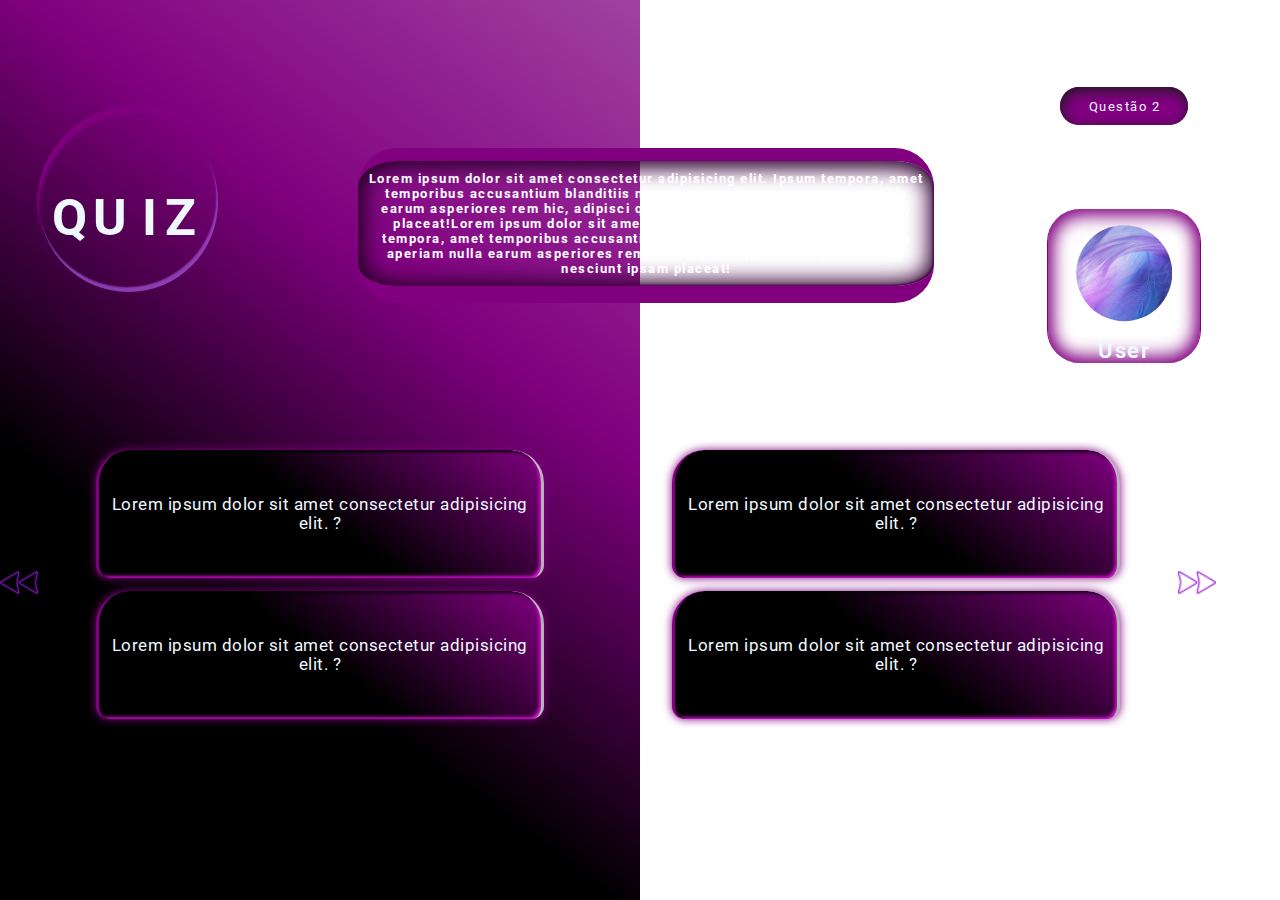
==== commit d87bc816: "Add files via upload" ====
--- a/index2.html
+++ b/index2.html
@@ -63,21 +63,19 @@
         <div class="answer-content flex">
             
             <button class="box-answer">
-                <p>Lorem ipsum dolor sit amet consectetur adipisicing elit. Cumque voluptate aliquam minima ut delectus ex doloribus vel aut voluptas deserunt blanditiis consectetur nisi quo illo nulla facilis et, ea consequatur?</p>
-            </button>
+                Lorem ipsum dolor sit amet consectetur adipisicing elit. ?
+            </button>  
 
             <button class="box-answer">
-                <p>Lorem ipsum dolor sit amet consectetur adipisicing elit. Cumque voluptate aliquam minima ut delectus ex doloribus vel aut voluptas deserunt blanditiis consectetur nisi quo illo nulla facilis et, ea consequatur?</p>
+                Lorem ipsum dolor sit amet consectetur adipisicing elit. ?
             </button>  
-            
             <button class="box-answer">
-                <p>Lorem ipsum dolor sit amet consectetur adipisicing elit. Cumque voluptate aliquam minima ut delectus ex doloribus vel aut voluptas deserunt blanditiis consectetur nisi quo illo nulla facilis et, ea consequatur?</p>
-            </button>
+                Lorem ipsum dolor sit amet consectetur adipisicing elit. ?
+            </button>  
 
             <button class="box-answer">
-                <p>Lorem ipsum dolor sit amet consectetur adipisicing elit. Cumque voluptate aliquam minima ut delectus ex doloribus vel aut voluptas deserunt blanditiis consectetur nisi quo illo nulla facilis et, ea consequatur?</p>
+                Lorem ipsum dolor sit amet consectetur adipisicing elit. ?
             </button>  
-
         </div>
 
         <div class="icon-prox">
--- a/css/style.css
+++ b/css/style.css
@@ -84,7 +84,7 @@
     inset -.1em -.3em 1em purple;
 }
 .question-box{
-    height:85%;
+    height:auto;
     width: 45%;
     border-bottom: 17px solid purple;
     border-top: 13px solid purple;
@@ -98,13 +98,14 @@
     inset -.1em -.1em .2em purple;
     padding: 10px;
     text-align: center;
-    font-size: 1.5vw;
-}
+    font-size: 1vw;
+}
+
 /* ============================================================================== MAIN */
 
 main{
-    justify-content: space-around;
-    align-items: center;
+    align-items: center;
+    height: auto;
 }
 button:hover{
     background-image: -webkit-linear-gradient(
@@ -126,11 +127,10 @@
 }
 .answer-content{
     width: 89%;
-    height: 49vh;
+    height: auto;
     justify-content: space-around;
     flex-wrap: wrap;
     gap: 13px;
-    padding: 13px;
 }
 .box-answer{
     background-image: -webkit-linear-gradient(
@@ -146,7 +146,6 @@
    justify-content: space-around;
    align-items: center;
    letter-spacing: .5px;
-   padding: 13px ;
    border-left: 3px solid purple;
    border-right: 3px solid rgba(213, 213, 213, 0.845);
    border-top-left-radius: 33px;
@@ -156,7 +155,7 @@
    box-shadow: 0px 0px 10px purple,
    inset .1em .1em .2em black,
    inset -.1em -.1em .2em rgb(239, 15, 239);
-   font-size: 1vw;
+   font-size: 1.3vw;
 }
 .right{
     background-image: -webkit-linear-gradient(
@@ -186,8 +185,6 @@
 
 }
 .icon-prox{
-    height: 70%;
-    width: 3%;
     display: flex;
     align-items: center;
     justify-content: center;
@@ -215,20 +212,24 @@
 /* ============================================================================== MEdiaQuery HEADER */
 @media (max-width:450px){
     header{
-        flex-direction: column-reverse;
+        flex-direction: column;
         height: 66%;
     }
     .question-box{
         width: 89%;
-        height:53%;
+        height:auto;
         padding: 13px;
         font-size: small;
+
 
     }
     .content-user{
         height: 25%;
         width: 35%;
-    }
+ 
+
+    }
+ 
     .user{
         height: 21vw;
         width: 21vw;
@@ -240,17 +241,17 @@
     }
     .answer-content{
         flex-direction: column;
-        justify-content: center;
-        align-items: center;
         display: grid;
+        gap: 13px;
+        font-size: larger;
     }
     main{
         flex-direction: column;
         height: 10%;
     }
     .box-answer{
-        font-size: 1vw;
-        height: 100%;
+        font-size: 2.5vw;
+        height: 10vw;
         width: 99%;
     }
 }
@@ -278,7 +279,7 @@
 }
 /* ============================================================================== MEdiaQuery MAIN */
 @media (max-width:450px){
-  
+    
     .answer-content{
         width: 89%;
         height: 33vh;
@@ -300,9 +301,9 @@
         height: 10%;
     }
     .box-answer{
-        font-size: 1vw;
-        height: 100%;
-        width: 99%;
+        font-size: 2.7vw;
+        width: 89vw;
+        padding: 3px;
     }
     .icon-prox img{
         height: 5vw;
